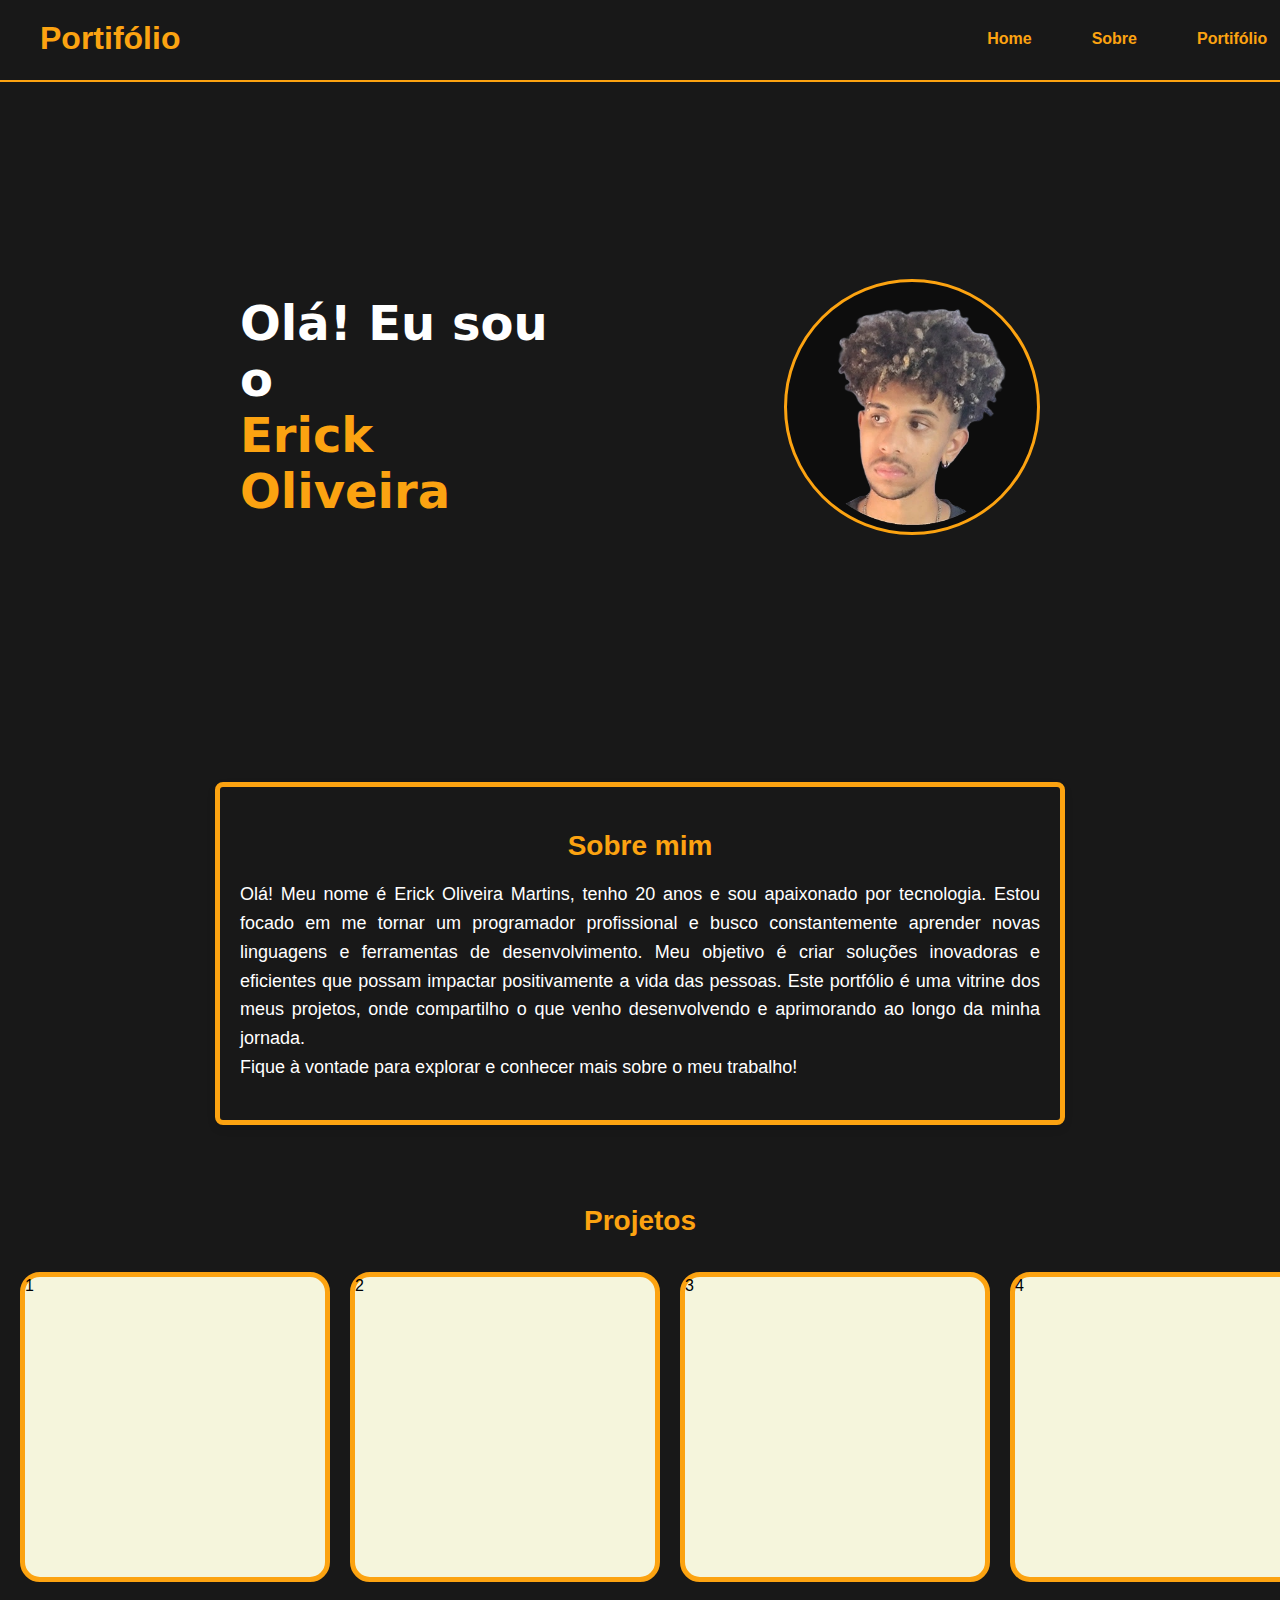
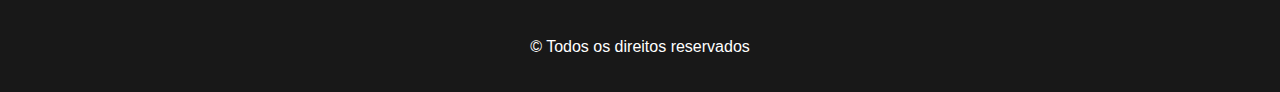
==== index.html @ df26dc92 "avanço" ====
<!DOCTYPE html>
<html lang="pt-br">
<head>
    <meta charset="UTF-8">
    <meta name="viewport" content="width=device-width, initial-scale=1.0">
    <link rel="stylesheet" href="style.css">
    <title>Portifólio</title>
</head>
<body>
    <header>
        <a href="#" id="inicio"><h1>Portifólio</h1></a>
        <ul class="menu">
            <li><a href="#intro">Home</a></li>
            <li><a href="#sobre">Sobre</a></li>
            <li><a href="#portifolio">Portifólio</a></li>
        </ul>
    </header>
    <hr>
    <section id="intro" style="margin-top: 100px;">
        <p>Olá! Eu sou o <br> <span>Erick Oliveira</span></p>
        <img class="perfil" src="imagens/file.png" alt="Foto de perfil de Erick">
    </section>

    <section id="sobre">
        <h2>Sobre mim</h2>
        <p>Olá! Meu nome é Erick Oliveira Martins, tenho 20 anos e sou apaixonado por tecnologia. Estou focado em me tornar um programador profissional e busco constantemente aprender novas linguagens e ferramentas de desenvolvimento. Meu objetivo é criar soluções inovadoras e eficientes que possam impactar positivamente a vida das pessoas. Este portfólio é uma vitrine dos meus projetos, onde compartilho o que venho desenvolvendo e aprimorando ao longo da minha jornada. <br>
            Fique à vontade para explorar e conhecer mais sobre o meu trabalho!</p>
    </section>

    <section id="portifolio">
        <h2>Projetos</h2>
        <div id="projetos">
            <div class="caixa">1</div>
            <div class="caixa">2</div>
            <div class="caixa">3</div>
            <div class="caixa">4</div>
        </div>
    </section>

    <footer> <p>&copy Todos os direitos reservados</p> </footer>
</body>
</html>
---- style.css ----
/* Estilos gerais */
body {
    background-color: #181818;
    margin: 0;
    font-family: Arial, Helvetica, sans-serif;
}

/* Cabeçalho e menu */
header {
    position: fixed; /* Fixa o header no topo */
    top: 0;
    left: 0;
    width: 99%; /* Faz o header ocupar toda a largura da tela */
    display: flex;
    justify-content: space-between;
    align-items: center;
    padding: 0 20px;
    background-color: #181818; /* Adicione um fundo para diferenciá-lo do restante da página */
    z-index: 1000; /* Garante que o header fique sobre outros elementos */
}

#inicio{
    text-decoration: none;
}

header h1 {
    color: #fca311;
    margin: 20px;
    text-decoration: none;
}

.menu {
    display: flex;
    gap: 20px;
    list-style-type: none;
}

.menu li a {
    font-weight: bold;
    color: #fca311;
    text-decoration: none;
    padding: 14px 20px;
}

hr {
    border: none;
    height: 2px;
    background-color: #fca311;
    margin-top: 80px;
}

/* Seção de introdução */
#intro {
    display: flex;
    align-items: center;

    margin: auto;
    width: 800px;
    height: 450px;

    font-family: system-ui, -apple-system, BlinkMacSystemFont, 'Segoe UI', Roboto, Oxygen, Ubuntu, Cantarell, 'Open Sans', 'Helvetica Neue', sans-serif;

    color: white;
    font-weight: bold;
    font-size: 3em;
}

#intro > p {
    margin-right: 200px;
}

#intro > p > span {
    color: #fca311;
}

img.perfil {
    width: 250px;
    background-color: rgba(0, 0, 0, 0.438);
    border-radius: 50%;
    border: 3px solid #fca311;
}

/* Seção sobre */
#sobre {
    margin: 80px auto;
    width: 800px;

    border-radius: 8px;

    margin-top: 150px;
    padding: 20px;
    border: 5px solid #fca311;
    box-shadow: 0 4px 8px rgba(0, 0, 0, 0.1);
}

#sobre h2 {
    font-size: 28px;
    color: #fca311;
    text-align: center;
    margin-bottom: 15px;
}

#sobre p {
    font-size: 18px;
    line-height: 1.6;
    color: white;
    text-align: justify;
}

/* Portifólio */
#portifolio h2 {
    font-size: 28px;
    color: #fca311;
    text-align: center;
    margin-bottom: 15px;
}

#projetos {
    display: flex;
    overflow-x: auto; 
    gap: 20px; 
    padding: 20px;
}

.caixa {
    flex: 0 0 auto; 
    height: 300px;
    width: 300px;
    border: 5px solid #fca311;
    border-radius: 20px;
    background-color: beige;
}


/* Rodapé */
footer {
    background-color: #181818;
    color: white;
    text-align: center;
    padding: 20px;
    font-size: 1em;
}
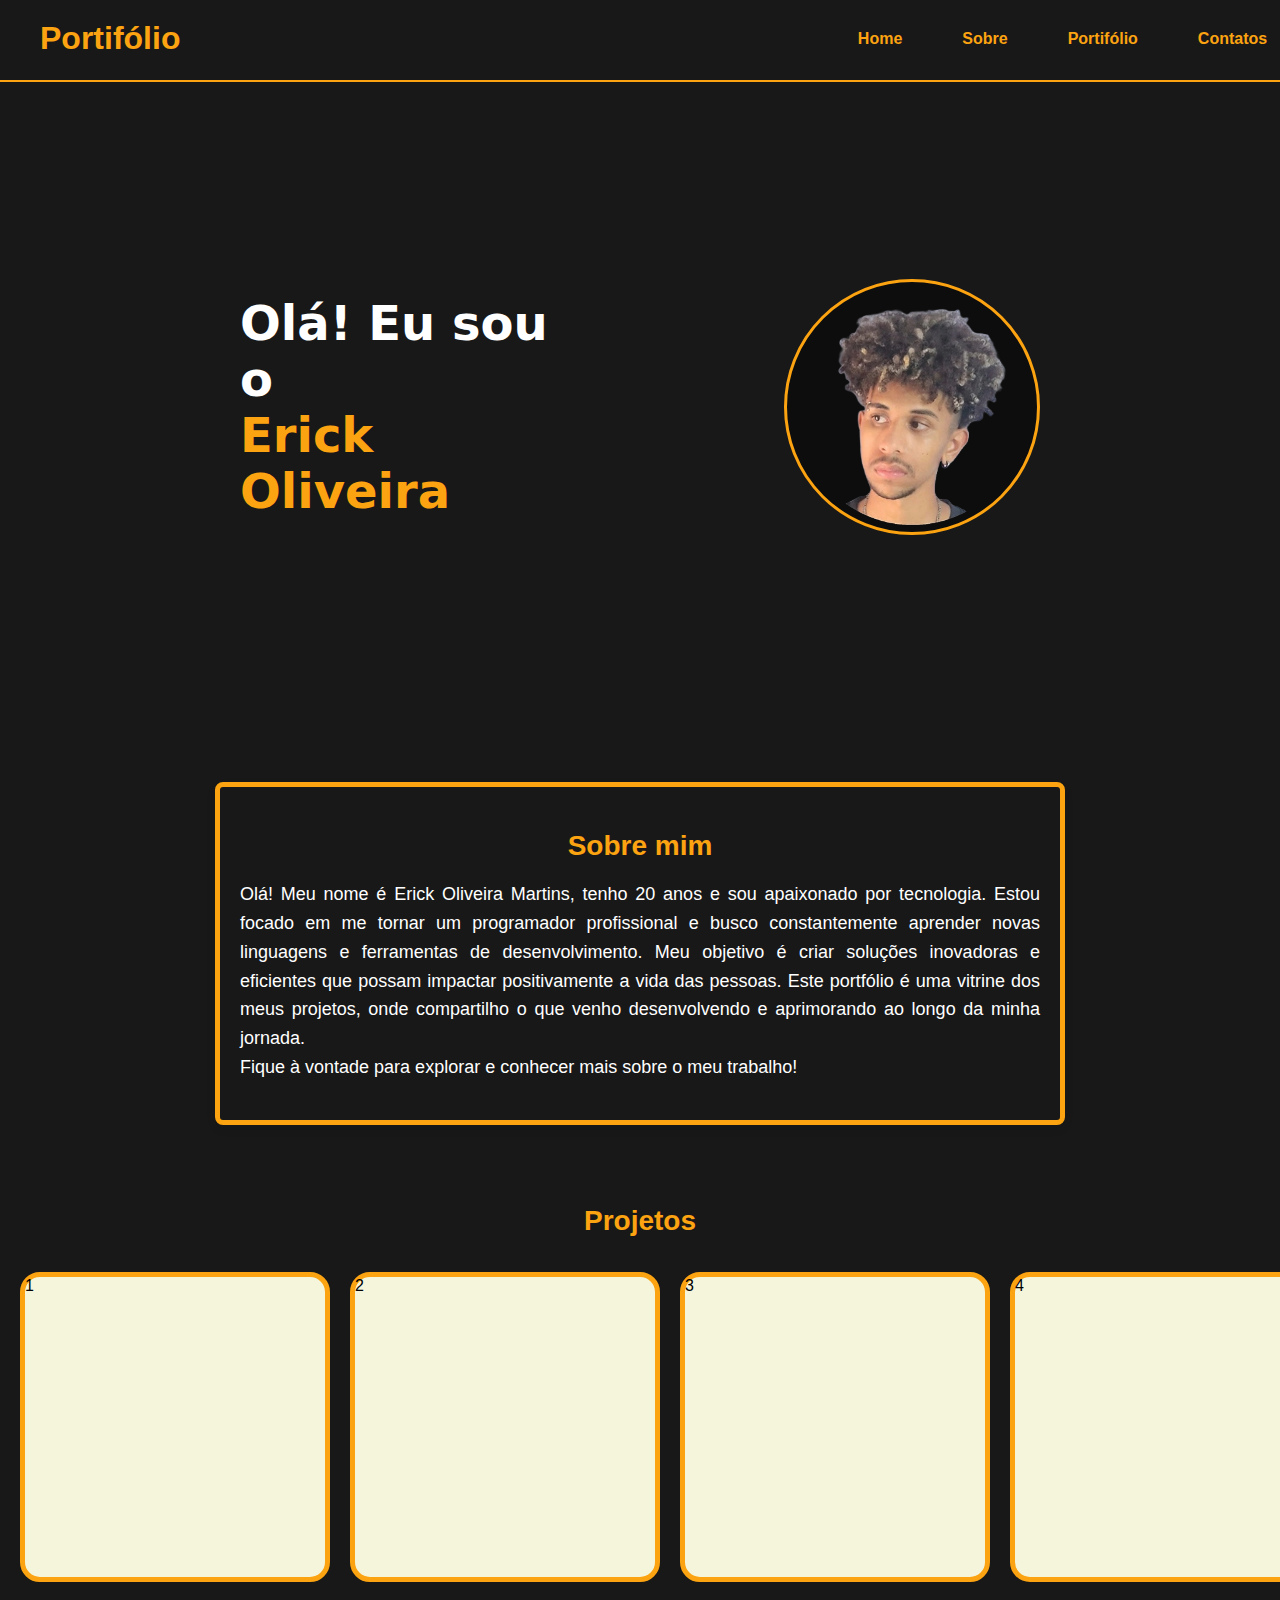
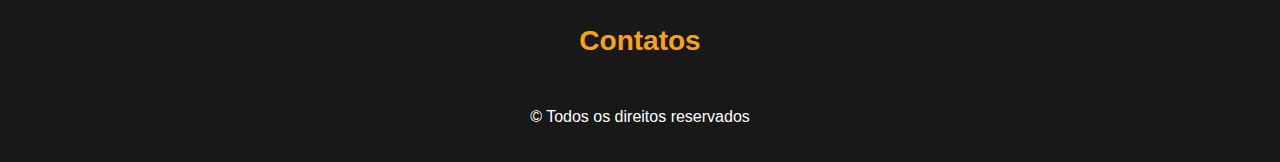
==== commit 04e68b2f: "quase finalizado" ====
--- a/index.html
+++ b/index.html
@@ -13,6 +13,7 @@
             <li><a href="#intro">Home</a></li>
             <li><a href="#sobre">Sobre</a></li>
             <li><a href="#portifolio">Portifólio</a></li>
+            <li><a href="#contatos">Contatos</a></li>
         </ul>
     </header>
     <hr>
@@ -37,6 +38,14 @@
         </div>
     </section>
 
+    <section id="contatos">
+        <h2>Contatos</h2>
+        <div id="icons">
+
+        </div>
+
+    </section>
+
     <footer> <p>&copy Todos os direitos reservados</p> </footer>
 </body>
 </html>
--- a/style.css
+++ b/style.css
@@ -131,6 +131,13 @@
     background-color: beige;
 }
 
+/* Contatos */
+#contatos h2{
+    font-size: 28px;
+    color: #fca311;
+    text-align: center;
+    margin-bottom: 15px;
+}
 
 /* Rodapé */
 footer {
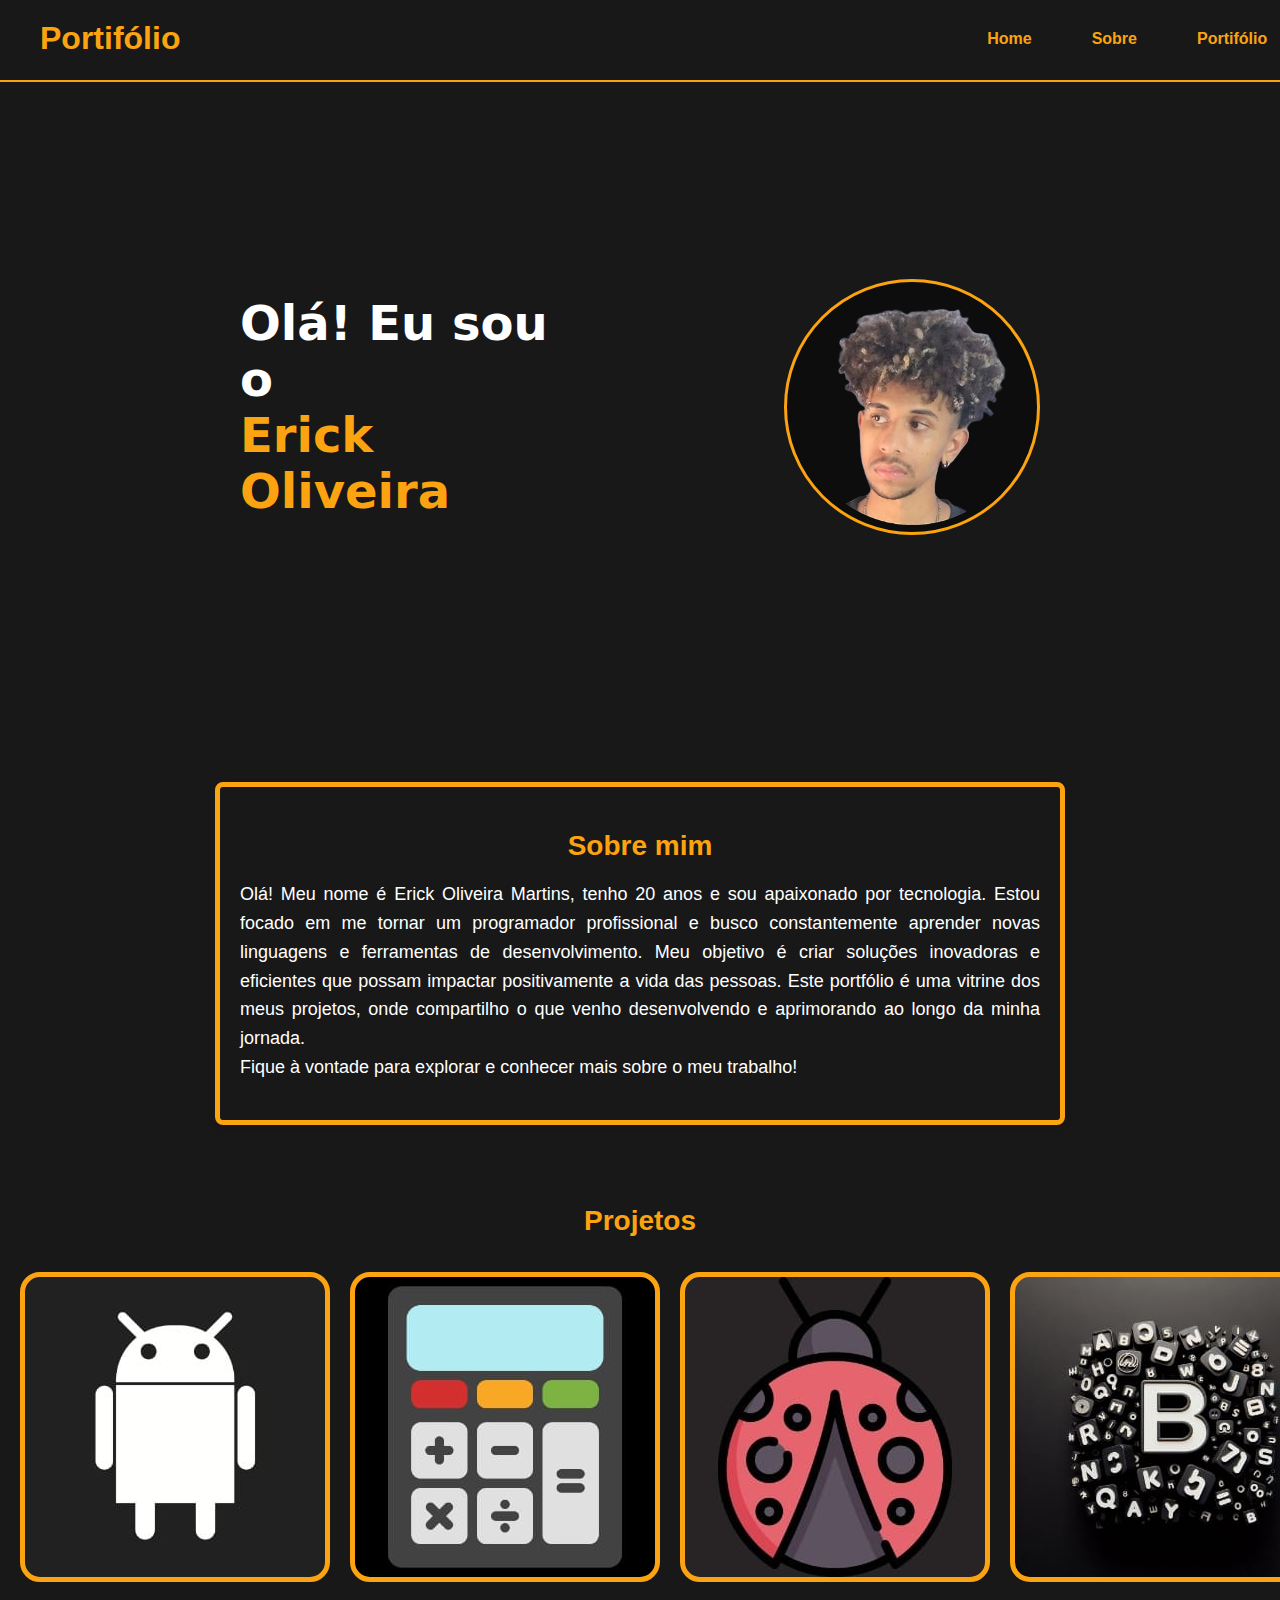
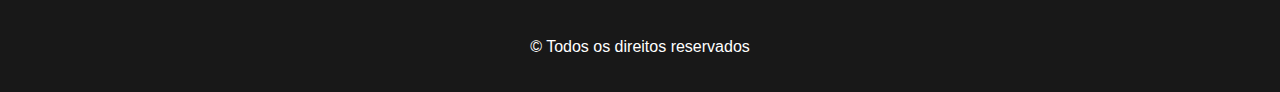
==== commit 450202e4: "terminando projeto" ====
--- a/index.html
+++ b/index.html
@@ -13,7 +13,6 @@
             <li><a href="#intro">Home</a></li>
             <li><a href="#sobre">Sobre</a></li>
             <li><a href="#portifolio">Portifólio</a></li>
-            <li><a href="#contatos">Contatos</a></li>
         </ul>
     </header>
     <hr>
@@ -31,21 +30,34 @@
     <section id="portifolio">
         <h2>Projetos</h2>
         <div id="projetos">
-            <div class="caixa">1</div>
-            <div class="caixa">2</div>
-            <div class="caixa">3</div>
-            <div class="caixa">4</div>
+            <div id="um" class="caixa" onclick="redirecionar()"></div>
+            <div id="dois" class="caixa" onclick="calculadora()"></div>
+            <div id="tres" class="caixa" onclick="cordel()"></div>
+            <div id="quatro" class="caixa" onclick="diagrama()"></div>
+            <div id="cinco" class="caixa" onclick="celular()"></div>
         </div>
-    </section>
-
-    <section id="contatos">
-        <h2>Contatos</h2>
-        <div id="icons">
-
-        </div>
-
     </section>
 
     <footer> <p>&copy Todos os direitos reservados</p> </footer>
 </body>
+<script>
+    function redirecionar() {
+        window.location.href = "https://erickhq.github.io/projeto-android/";
+    }
+
+    function calculadora() {
+        window.location.href = "projetos/calculadora/calculadora.html"
+    }
+
+    function cordel() {
+        window.location.href = "projetos/projeto-cordel/index.html"
+    }
+    function diagrama() {
+        window.location.href = "projetos/diagrama/frente.html"
+    }
+
+    function celular() {
+        window.location.href = "projetos/projeto-social/index.html"
+    }
+</script>
 </html>
--- a/style.css
+++ b/style.css
@@ -7,16 +7,16 @@
 
 /* Cabeçalho e menu */
 header {
-    position: fixed; /* Fixa o header no topo */
+    position: fixed; 
     top: 0;
     left: 0;
-    width: 99%; /* Faz o header ocupar toda a largura da tela */
+    width: 99%; 
     display: flex;
     justify-content: space-between;
     align-items: center;
     padding: 0 20px;
-    background-color: #181818; /* Adicione um fundo para diferenciá-lo do restante da página */
-    z-index: 1000; /* Garante que o header fique sobre outros elementos */
+    background-color: #181818; 
+    z-index: 1000; 
 }
 
 #inicio{
@@ -128,16 +128,49 @@
     width: 300px;
     border: 5px solid #fca311;
     border-radius: 20px;
-    background-color: beige;
+    background-color: white;
 }
 
-/* Contatos */
-#contatos h2{
-    font-size: 28px;
-    color: #fca311;
-    text-align: center;
-    margin-bottom: 15px;
+#um{
+    cursor: pointer;
+    background-image: url(imagens/059f419c-1c0d-41fb-aac7-d3e21d5887fa.jpg);
+    background-size: cover;
+    background-position: center;
+    background-repeat: no-repeat;
 }
+
+#dois{
+    cursor: pointer;
+    background-image: url(imagens/e37f933e-bc5f-4872-9095-923e1806c4e6.jpg);
+    background-size: cover;
+    background-position: center;
+    background-repeat: no-repeat;
+}
+
+#tres{
+    cursor: pointer;
+    background-image: url(imagens/54b4b031-7be7-45c6-8fa9-c80d4a0b8601.jpg);
+    background-size: cover;
+    background-position: center;
+    background-repeat: no-repeat;
+}
+
+#quatro{
+    cursor: pointer;
+    background-image: url(imagens/3f9fc933-7ef9-4656-81b4-ea1f6c592aff.jpg);
+    background-size: cover;
+    background-position: center;
+    background-repeat: no-repeat;
+}
+
+#cinco {
+    cursor: pointer;
+    background-image: url(imagens/c881d7fa-b677-4318-8543-abdd820af731.jpg);
+    background-size: cover;
+    background-position: center;
+    background-repeat: no-repeat;
+}
+
 
 /* Rodapé */
 footer {
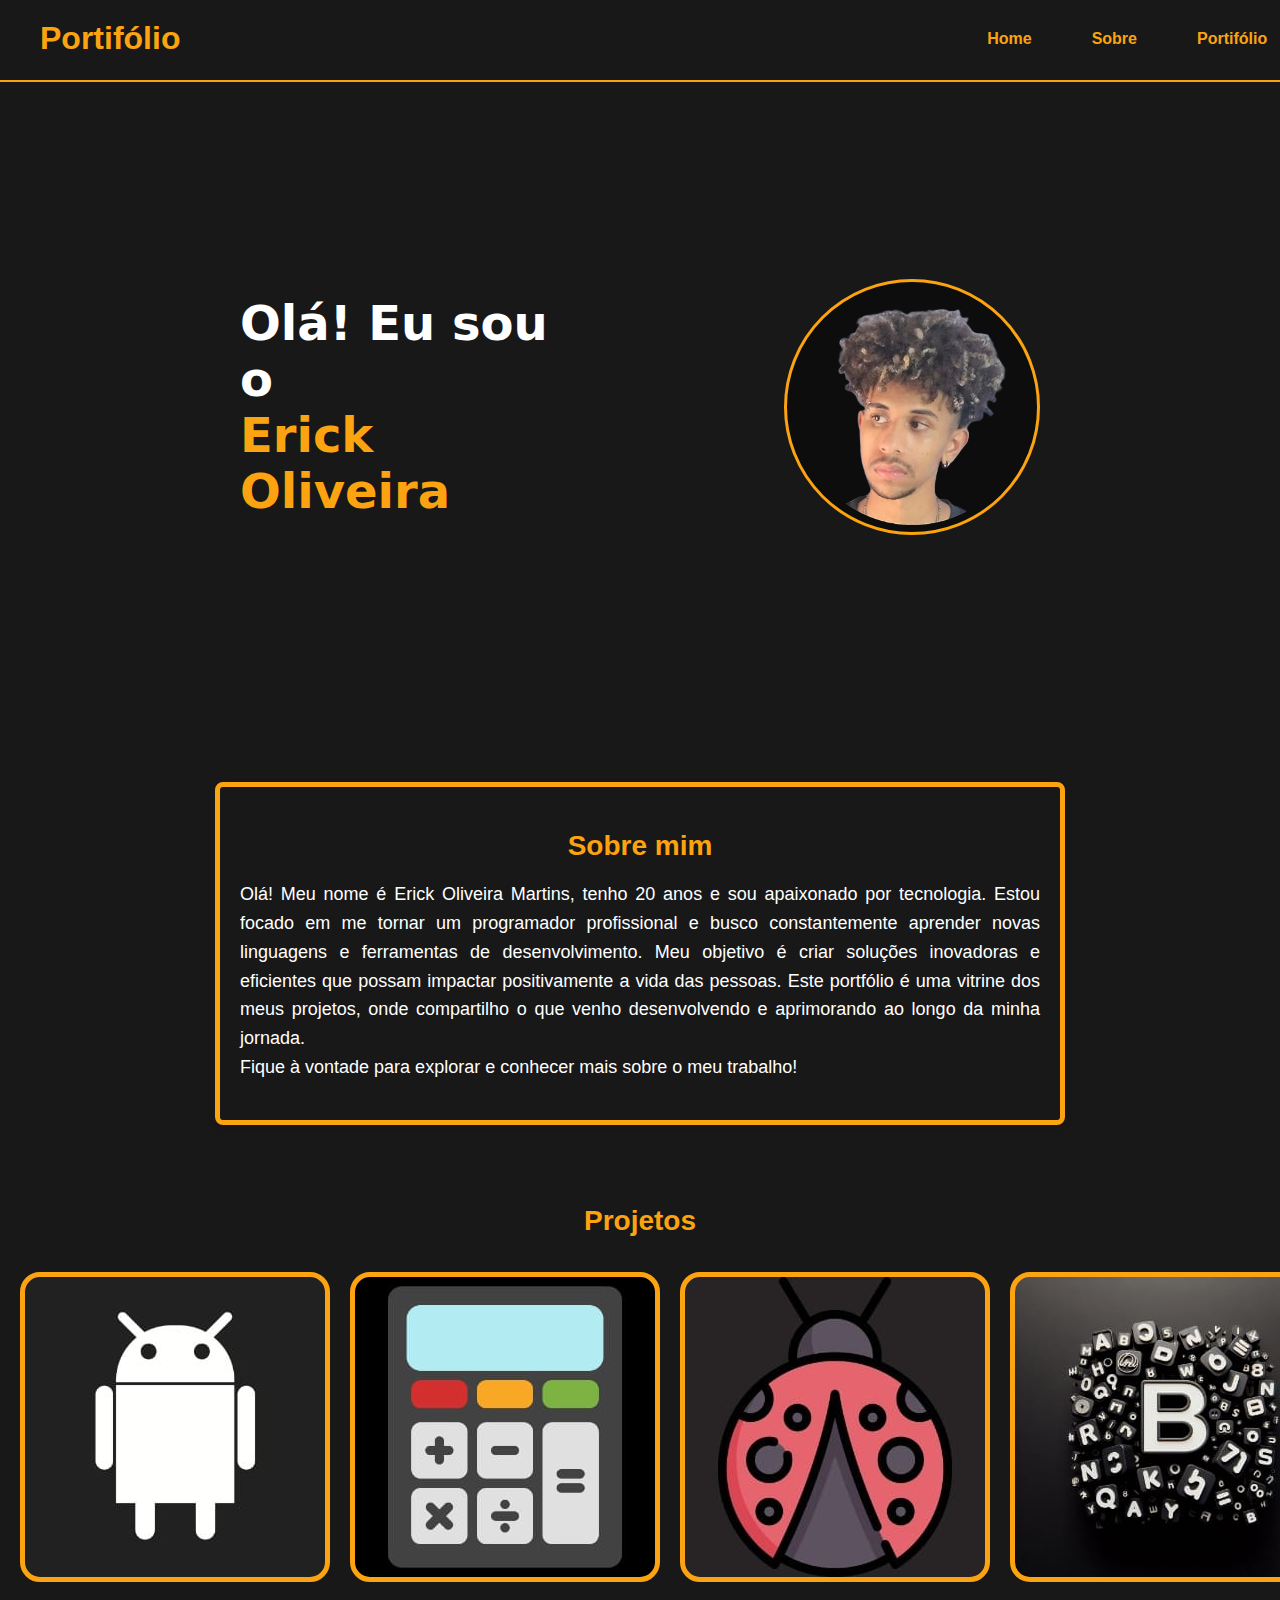
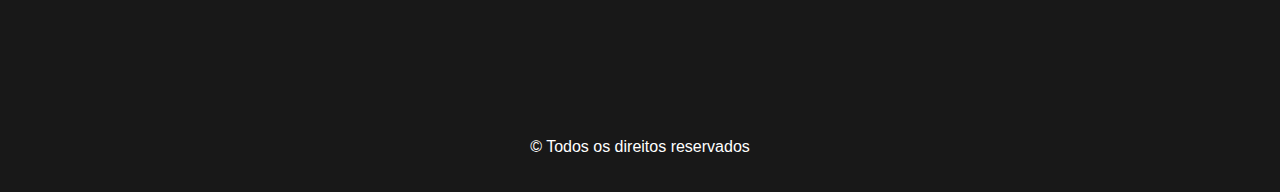
==== commit 229ec7cd: "cabo" ====
--- a/index.html
+++ b/index.html
@@ -4,6 +4,7 @@
     <meta charset="UTF-8">
     <meta name="viewport" content="width=device-width, initial-scale=1.0">
     <link rel="stylesheet" href="style.css">
+    <link rel="shortcut icon" href="imagens/favicon.png" type="image/x-icon">
     <title>Portifólio</title>
 </head>
 <body>
@@ -50,14 +51,14 @@
     }
 
     function cordel() {
-        window.location.href = "projetos/projeto-cordel/index.html"
+        window.location.href = "projetos/projeto-cordel/poema.html"
     }
     function diagrama() {
         window.location.href = "projetos/diagrama/frente.html"
     }
 
     function celular() {
-        window.location.href = "projetos/projeto-social/index.html"
+        window.location.href = "projetos/projeto-social/cell.html"
     }
 </script>
 </html>
--- a/style.css
+++ b/style.css
@@ -179,4 +179,6 @@
     text-align: center;
     padding: 20px;
     font-size: 1em;
+
+    margin-top: 100px;
 }
